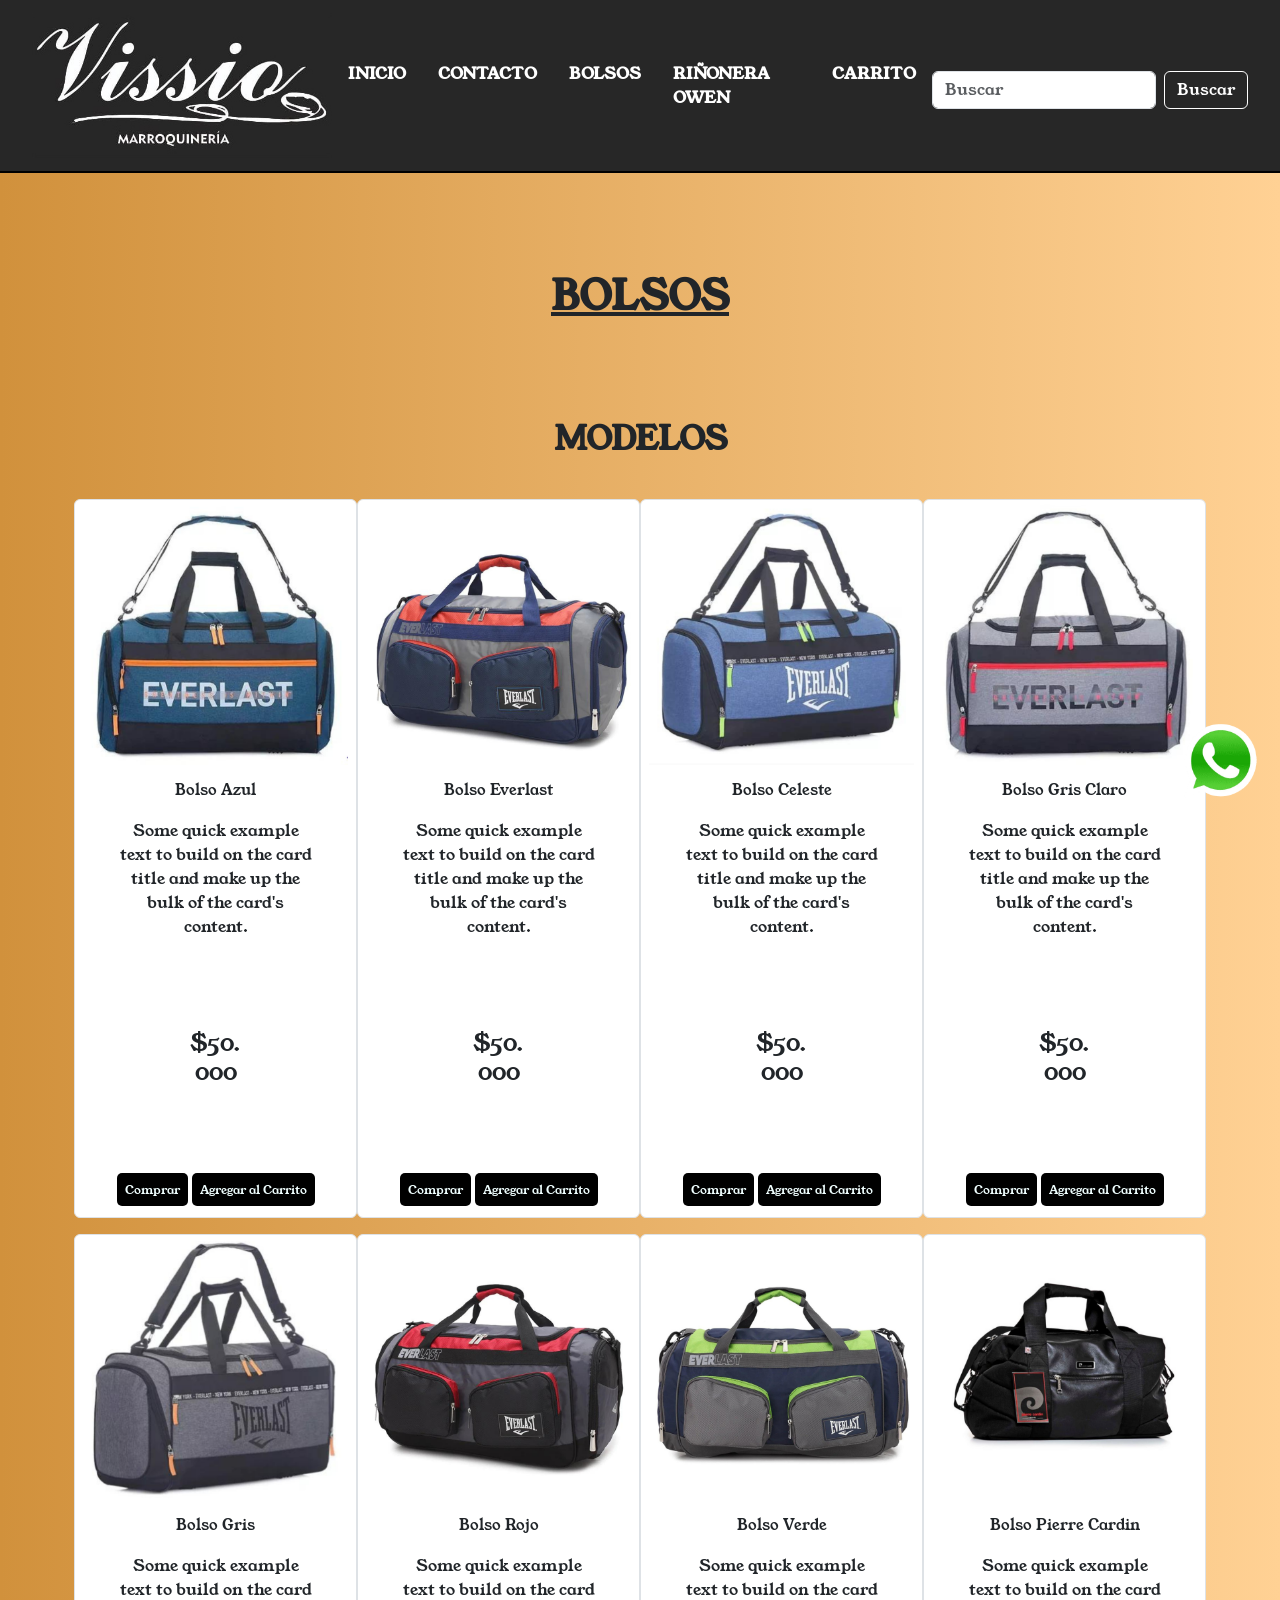
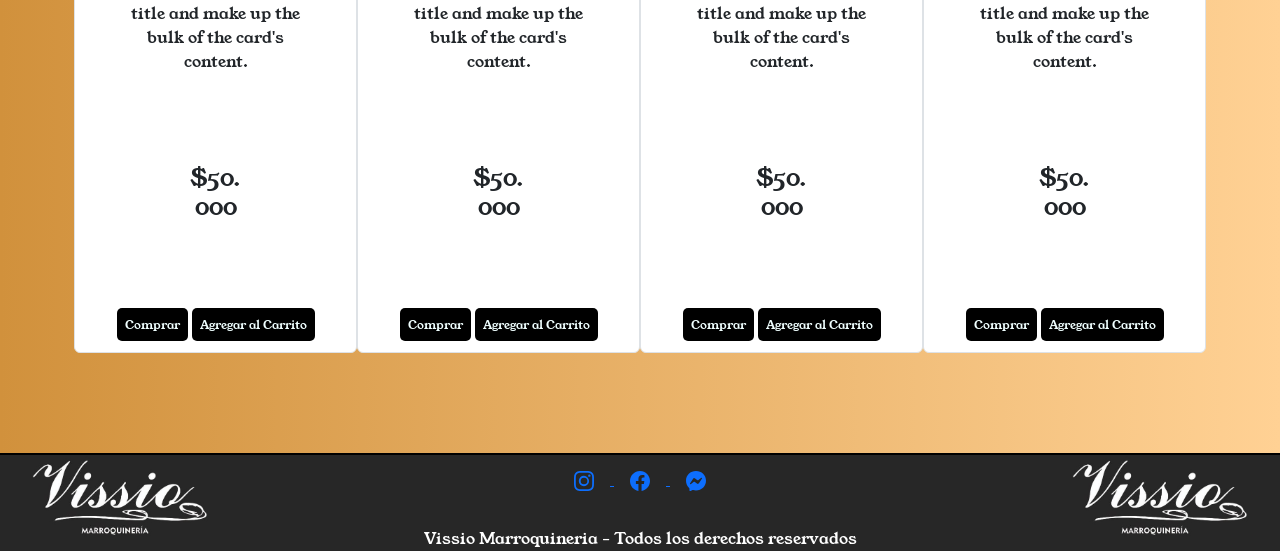
==== html/bolsos.html @ 6b952833 "termine la primera entrega" ====
<!DOCTYPE html>
<html lang="es">

<head>
    <meta charset="UTF-8">
    <meta name="viewport" content="width=device-width, initial-scale=1.0">
    <title>Vissio Marroquineria</title>
    <meta name="description" content="Vissio Marroquineria - Bolsos">
    <meta name="keywords"
        content="local, familiar, viaje, viajar, marroquineria, cuero, simlcuero, valija, valijas, bolso, bolsos, mochila, mochilas">
    <!-- CSS BS -->
    <link href="https://cdn.jsdelivr.net/npm/bootstrap@5.3.2/dist/css/bootstrap.min.css" rel="stylesheet"
        integrity="sha384-T3c6CoIi6uLrA9TneNEoa7RxnatzjcDSCmG1MXxSR1GAsXEV/Dwwykc2MPK8M2HN" crossorigin="anonymous">
    <!-- CSS AOS -->
    <link href="https://unpkg.com/aos@2.3.1/dist/aos.css" rel="stylesheet">
    <!-- Mi CSS -->
    <link rel="stylesheet" href="../css/estilo.css">
</head>

<body>

    <header>

        <!-- NAVBAR BS -->
        <nav class="navbar navbar-expand-lg colornavbar">
            <div class="container-fluid">
                <a class="navbar-brand logo" href="../index.html">
                    <img class="logo" src="../img/vissio.jpg" alt="Foto Logo">
                </a>
                <button class="navbar-toggler colorBurger" type="button" data-bs-toggle="collapse"
                    data-bs-target="#navbarSupportedContent" aria-controls="navbarSupportedContent"
                    aria-expanded="false" aria-label="Toggle navigation">
                    <span class="navbar-toggler-icon"></span>
                </button>
                <div class="collapse navbar-collapse" id="navbarSupportedContent">
                    <ul class="navbar-nav me-auto mb-2 mb-lg-0 formanavbar ms-auto">
                        <li class="nav-item m-2 mt-2">
                            <a class="nav-link botonNavbar" aria-current="page" href="../index.html">Inicio</a>
                        </li>
                        <li class="nav-item m-2 mt-2">
                            <a class="nav-link botonNavbar" href="../html/contacto.html">Contacto</a>
                        </li>
                        <li class="nav-item m-2 mt-2">
                            <a class="nav-link botonNavbar" href="../html/bolsos.html">Bolsos</a>
                        </li>
                        <li class="nav-item m-2 mt-2">
                            <a class="nav-link botonNavbar" href="../html/rinonera-owen.html">Riñonera Owen</a>
                        </li>
                        <li class="nav-item m-2 mt-2">
                            <a class="nav-link botonNavbar" href="../html/carrito.html">Carrito</a>
                        </li>
                    </ul>
                    <form class="d-flex mt-2" role="search">
                        <input class="form-control me-2" type="search" placeholder="Buscar" aria-label="Search">
                        <button class="btn colorBotonBuscar" type="submit">Buscar</button>
                    </form>
                </div>
            </div>
        </nav>

    </header>


    <!-- Modelos BS -->


    <main data-aos="fade-down" data-aos-easing="linear" data-aos-duration="1500">
        <u>
            <h1>Bolsos</h1>
        </u>
        <h2>Modelos</h2>
        <div class="container">
            <div class="row g-3">
                <div class="card col-xl-3 col-md-6 col-sm-12 text-center border">
                    <img src="../img/azul-1.png" class="card-img-top" alt="Bolso Azul">
                    <div class="card-body">
                        <h3 class="card-title">Bolso Azul</h3>
                        <p class="card-text">Some quick example text to build on the card title and make up the bulk of
                            the
                            card's content.</p>

                        <h4>$50.000</h4>
                        <a href="#" class="btn botonComprar p-2">Comprar</a>
                        <a href="#" class="btn botonAgregarAlCarrito p-2">Agregar al Carrito</a>
                    </div>
                </div>

                <div class="card col-xl-3 col-md-6 col-sm-12 text-center border">
                    <img src="../img/bolso-eve-1.png" class="card-img-top" alt="Bolso Everlast">
                    <div class="card-body">
                        <h3 class="card-title">Bolso Everlast</h3>
                        <p class="card-text">Some quick example text to build on the card title and make up the bulk of
                            the
                            card's content.</p>
                        <h4>$50.000</h4>
                        <a href="#" class="btn botonComprar p-2">Comprar</a>
                        <a href="#" class="btn botonAgregarAlCarrito p-2">Agregar al Carrito</a>
                    </div>
                </div>

                <div class="card col-xl-3 col-md-6 col-sm-12 text-center border">
                    <img src="../img/celeste-1.png" class="card-img-top" alt="Bolso Celeste">
                    <div class="card-body">
                        <h3 class="card-title">Bolso Celeste</h3>
                        <p class="card-text">Some quick example text to build on the card title and make up the bulk of
                            the
                            card's content.</p>

                        <h4>$50.000</h4>
                        <a href="#" class="btn botonComprar p-2">Comprar</a>
                        <a href="#" class="btn botonAgregarAlCarrito p-2">Agregar al Carrito</a>
                    </div>
                </div>

                <div class="card col-xl-3 col-md-6 col-sm-12 text-center border">
                    <img src="../img/gris-claro-1.png" class="card-img-top" alt="Bolso Gris Claro">
                    <div class="card-body">
                        <h3 class="card-title">Bolso Gris Claro</h3>
                        <p class="card-text">Some quick example text to build on the card title and make up the bulk of
                            the
                            card's content.</p>

                        <h4>$50.000</h4>
                        <a href="#" class="btn botonComprar p-2">Comprar</a>
                        <a href="#" class="btn botonAgregarAlCarrito p-2">Agregar al Carrito</a>
                    </div>
                </div>

                <div class="card col-xl-3 col-md-6 col-sm-12 text-center border">
                    <img src="../img/gris-1.png" class="card-img-top" alt="Bolso Gris">
                    <div class="card-body">
                        <h3 class="card-title">Bolso Gris</h3>
                        <p class="card-text">Some quick example text to build on the card title and make up the bulk of
                            the
                            card's content.</p>

                        <h4>$50.000</h4>
                        <a href="#" class="btn botonComprar p-2">Comprar</a>
                        <a href="#" class="btn botonAgregarAlCarrito p-2">Agregar al Carrito</a>
                    </div>
                </div>

                <div class="card col-xl-3 col-md-6 col-sm-12 text-center border">
                    <img src="../img/rojo-1.png" class="card-img-top" alt="Bolso Rojo">
                    <div class="card-body">
                        <h3 class="card-title">Bolso Rojo</h3>
                        <p class="card-text">Some quick example text to build on the card title and make up the bulk of
                            the
                            card's content.</p>
                        <h4>$50.000</h4>
                        <a href="#" class="btn botonComprar p-2">Comprar</a>
                        <a href="#" class="btn botonAgregarAlCarrito p-2">Agregar al Carrito</a>
                    </div>
                </div>

                <div class="card col-xl-3 col-md-6 col-sm-12 text-center border">
                    <img src="../img/verde-1.png" class="card-img-top" alt="Bolso Verde">
                    <div class="card-body">
                        <h3 class="card-title">Bolso Verde</h3>
                        <p class="card-text">Some quick example text to build on the card title and make up the bulk of
                            the
                            card's content.</p>
                        <h4>$50.000</h4>
                        <a href="#" class="btn botonComprar p-2">Comprar</a>
                        <a href="#" class="btn botonAgregarAlCarrito p-2">Agregar al Carrito</a>
                    </div>
                </div>
                <div class="card col-xl-3 col-md-6 col-sm-12 text-center border">
                    <img src="../img/bolso-pierre-cardin-1.png" class="card-img-top" alt="Bolso Pierre Cardin">
                    <div class="card-body">
                        <h3 class="card-title">Bolso Pierre Cardin</h3>
                        <p class="card-text">Some quick example text to build on the card title and make up the bulk of
                            the
                            card's content.</p>
                        <h4>$50.000</h4>
                        <a href="#" class="btn botonComprar p-2">Comprar</a>
                        <a href="#" class="btn botonAgregarAlCarrito p-2">Agregar al Carrito</a>
                    </div>
                </div>
            </div>
        </div>
    </main>

    <!-- logo wsp -->

    <a href="https://api.whatsapp.com/send?phone=3513333596&text=Buenos%20Dias!" target="_blank">
        <img class="whats" src="../img/logo-wsp.png" alt="Logo de WhatsApp">
    </a>

    <!-- FOOTER -->

    <footer>
        <div>
            <a href="../index.html">
                <img class="logoFooter" src="../img/vissio.jpg" alt="Foto Logo">
            </a>
        </div>
        <div class="text-center">
            <a class="logoRedes" href="https://www.instagram.com/vissiomarroquineria/?hl=es-la" target="_blank"
                aria-label="instagram"> <svg xmlns="http://www.w3.org/2000/svg" width="20" height="20"
                    fill="currentColor" class="bi bi-instagram m-3 " viewBox="0 0 16 16">
                    <path
                        d="M8 0C5.829 0 5.556.01 4.703.048 3.85.088 3.269.222 2.76.42a3.917 3.917 0 0 0-1.417.923A3.927 3.927 0 0 0 .42 2.76C.222 3.268.087 3.85.048 4.7.01 5.555 0 5.827 0 8.001c0 2.172.01 2.444.048 3.297.04.852.174 1.433.372 1.942.205.526.478.972.923 1.417.444.445.89.719 1.416.923.51.198 1.09.333 1.942.372C5.555 15.99 5.827 16 8 16s2.444-.01 3.298-.048c.851-.04 1.434-.174 1.943-.372a3.916 3.916 0 0 0 1.416-.923c.445-.445.718-.891.923-1.417.197-.509.332-1.09.372-1.942C15.99 10.445 16 10.173 16 8s-.01-2.445-.048-3.299c-.04-.851-.175-1.433-.372-1.941a3.926 3.926 0 0 0-.923-1.417A3.911 3.911 0 0 0 13.24.42c-.51-.198-1.092-.333-1.943-.372C10.443.01 10.172 0 7.998 0h.003zm-.717 1.442h.718c2.136 0 2.389.007 3.232.046.78.035 1.204.166 1.486.275.373.145.64.319.92.599.28.28.453.546.598.92.11.281.24.705.275 1.485.039.843.047 1.096.047 3.231s-.008 2.389-.047 3.232c-.035.78-.166 1.203-.275 1.485a2.47 2.47 0 0 1-.599.919c-.28.28-.546.453-.92.598-.28.11-.704.24-1.485.276-.843.038-1.096.047-3.232.047s-2.39-.009-3.233-.047c-.78-.036-1.203-.166-1.485-.276a2.478 2.478 0 0 1-.92-.598 2.48 2.48 0 0 1-.6-.92c-.109-.281-.24-.705-.275-1.485-.038-.843-.046-1.096-.046-3.233 0-2.136.008-2.388.046-3.231.036-.78.166-1.204.276-1.486.145-.373.319-.64.599-.92.28-.28.546-.453.92-.598.282-.11.705-.24 1.485-.276.738-.034 1.024-.044 2.515-.045v.002zm4.988 1.328a.96.96 0 1 0 0 1.92.96.96 0 0 0 0-1.92zm-4.27 1.122a4.109 4.109 0 1 0 0 8.217 4.109 4.109 0 0 0 0-8.217zm0 1.441a2.667 2.667 0 1 1 0 5.334 2.667 2.667 0 0 1 0-5.334" />
                </svg>
            </a>
            <a class="logoRedes" href="https://www.facebook.com/vissiomarroquineria" target="_blank"
                aria-label="facebook"><svg xmlns="http://www.w3.org/2000/svg" width="20" height="20" fill="currentColor"
                    class="bi bi-facebook m-3" viewBox="0 0 16 16">
                    <path
                        d="M16 8.049c0-4.446-3.582-8.05-8-8.05C3.58 0-.002 3.603-.002 8.05c0 4.017 2.926 7.347 6.75 7.951v-5.625h-2.03V8.05H6.75V6.275c0-2.017 1.195-3.131 3.022-3.131.876 0 1.791.157 1.791.157v1.98h-1.009c-.993 0-1.303.621-1.303 1.258v1.51h2.218l-.354 2.326H9.25V16c3.824-.604 6.75-3.934 6.75-7.951" />
                </svg>
            </a>
            <a class="logoRedes" href="https://www.facebook.com/vissiomarroquineria" target="_blank"
                aria-label="facebook"><svg xmlns="http://www.w3.org/2000/svg" width="20" height="20" fill="currentColor"
                    class="bi bi-messenger m-3" viewBox="0 0 16 16">
                    <path
                        d="M0 7.76C0 3.301 3.493 0 8 0s8 3.301 8 7.76-3.493 7.76-8 7.76c-.81 0-1.586-.107-2.316-.307a.639.639 0 0 0-.427.03l-1.588.702a.64.64 0 0 1-.898-.566l-.044-1.423a.639.639 0 0 0-.215-.456C.956 12.108 0 10.092 0 7.76m5.546-1.459-2.35 3.728c-.225.358.214.761.551.506l2.525-1.916a.48.48 0 0 1 .578-.002l1.869 1.402a1.2 1.2 0 0 0 1.735-.32l2.35-3.728c.226-.358-.214-.761-.551-.506L9.728 7.381a.48.48 0 0 1-.578.002L7.281 5.98a1.2 1.2 0 0 0-1.735.32z" />
                </svg>
            </a>
            <a href="../index.html">
                <img class="logoFooterderecha" src="../img/vissio.jpg" alt="Foto Logo">
            </a>
            <p class="colorParrafoFooter">Vissio Marroquineria - Todos los derechos reservados</p>
        </div>
    </footer>
    <!-- JS BS -->

    <script src="https://cdn.jsdelivr.net/npm/bootstrap@5.3.2/dist/js/bootstrap.bundle.min.js"
        integrity="sha384-C6RzsynM9kWDrMNeT87bh95OGNyZPhcTNXj1NW7RuBCsyN/o0jlpcV8Qyq46cDfL"
        crossorigin="anonymous"></script>
    <!-- JS AOS -->
    <script src="https://unpkg.com/aos@2.3.1/dist/aos.js"></script>
    <script>
        AOS.init();
    </script>
</body>

</html>
---- css/estilo.css ----
@charset "UTF-8";
@import url("https://fonts.googleapis.com/css2?family=Roboto:wght@100&family=Young+Serif&display=swap");
* {
  margin: 0;
  padding: 0;
}

/* Body */
body {
  font-family: "Young Serif", serif;
  background-image: linear-gradient(to right, #D1913C, #FFD194);
}

.textoQuienesSomos {
  margin: 50px;
}

/* header */
header {
  /* border-top: 10px solid black; */
  border-bottom: 2px solid black;
  /* border-left: 10px solid black;
  border-right: 10px solid black; */
}

.logo {
  width: 300px;
  margin: 10px;
  margin-bottom: 0px;
  margin-top: 0px;
}

.colornavbar {
  background-color: #272727;
}

.banner {
  width: 90%;
  border-radius: 5px;
  border: 2px solid black;
}

nav ul li {
  list-style: none;
  display: inline-block;
}

.colorBurger {
  background-color: white;
}

.colorFondoBolsos {
  background-color: #272727;
}

.colorFuentesBolsos:hover {
  background-color: rgba(232, 116, 14, 0.898);
  color: #272727 !important;
  font-weight: bold;
}

.botonNavbar {
  text-decoration: none;
  text-transform: uppercase;
  font-weight: bold;
  color: white !important;
  transition: all 1s !important;
}
.botonNavbar:hover {
  background-color: rgb(24, 22, 22);
  color: azure !important;
  font-weight: bold;
  border-radius: 5px;
  font-size: 20px;
}

.logo:hover {
  background-color: #272727 !important;
}

.colorBotonBuscar {
  color: white;
  border-color: white;
  margin-right: 20px;
  transition: all 0.4s !important;
}
.colorBotonBuscar:hover {
  background-color: rgb(24, 22, 22);
  color: azure !important;
  font-weight: bold;
  border-color: white;
  font-size: 20px;
}

h1, h2 {
  text-align: center;
  margin-top: 100px !important;
  margin-bottom: 40px;
  text-transform: uppercase;
  font-weight: bold;
}

h3 {
  text-align: center;
  margin-top: 100px;
  margin-bottom: 100px;
}

p {
  margin: 20px;
}

h4 {
  text-align: center;
  margin: 90px;
}

/* carousel */
.tamLogo {
  width: 50%;
  border: black solid 2px;
  border-radius: 4px;
}

.carouselRiñonera {
  border: black solid 2px;
  border-radius: 2px;
}

.colorLineasCarousel {
  color: red;
}

.textoDescripcion {
  text-align: center;
}

.colorFlecha {
  background-color: #272727;
}

/* Bolsos */
.margenBolsos {
  margin: 20px;
}

.margenCupon {
  text-align: center;
}

.margenTotal {
  display: inline-block;
  margin: auto;
  align-items: center;
  justify-content: center;
}

.card-title {
  font-size: 15px;
  margin: 0;
}

/* contacto */
.bordeContacto {
  text-align: center;
  border: solid 1px black;
  background-color: white;
  border-radius: 3px;
  font-size: 20px;
}

.h2Contacto {
  margin: 50px;
  border: solid 1px black;
  border-radius: 3px;
  background-color: white;
  width: 500px;
}

.formContacto {
  margin: 200px !important;
}

.mapa {
  display: block;
  margin: auto;
  margin-top: 100px;
}

.botonComprar {
  background-color: black;
  color: azure;
  border: none;
  padding: 10px 15px;
  border-radius: 5px;
  font-size: 12px;
  cursor: pointer;
  margin-top: 10px;
  display: inline;
}
.botonComprar:hover {
  background-color: rgb(24, 22, 22);
  color: azure !important;
}

.botonAgregarAlCarrito {
  background-color: black;
  color: azure;
  border: none;
  padding: 10px 15px;
  border-radius: 5px;
  font-size: 12px;
  cursor: pointer;
  margin-top: 10px;
  display: inline;
}
.botonAgregarAlCarrito:hover {
  background-color: rgb(24, 22, 22);
  color: azure !important;
}

.botonContacto {
  background-color: black;
  color: azure;
  border: none;
  padding: 10px 15px;
  border-radius: 5px;
  font-size: 12px;
  cursor: pointer;
  margin-top: 10px;
  display: inline;
  display: inline-block;
  margin: auto;
  align-items: center;
  justify-content: center;
  width: 100px;
  font-size: 20px;
}
.botonContacto:hover {
  background-color: rgb(24, 22, 22);
  color: azure !important;
}

.botonComprarGrande {
  background-color: black;
  color: azure;
  border: none;
  padding: 10px 15px;
  border-radius: 5px;
  font-size: 12px;
  cursor: pointer;
  margin-top: 10px;
  display: inline;
  display: inline-block;
  margin: auto;
  align-items: center;
  justify-content: center;
  width: 25px 20px;
  font-size: large;
}
.botonComprarGrande:hover {
  background-color: rgb(24, 22, 22);
  color: azure !important;
}

.centrarComprarGrande {
  display: flex;
  align-items: center;
  justify-content: center;
}

/* footer */
footer {
  border-top: 2px solid black;
  background-color: #272727;
  margin-top: 100px;
}

.colorParrafoFooter {
  color: white !important;
  margin-bottom: 0px;
}

.logoFooter {
  width: 180px;
  float: left;
  margin-left: 30px;
}

.logoFooterderecha {
  width: 180px;
  float: right;
  margin-right: 30px;
}

.whats {
  width: 80px;
  position: fixed;
  bottom: 100px;
  right: 20px;
  transition: width 0.4s;
}
.whats:hover {
  width: 90px;
}

/*# sourceMappingURL=estilo.css.map */
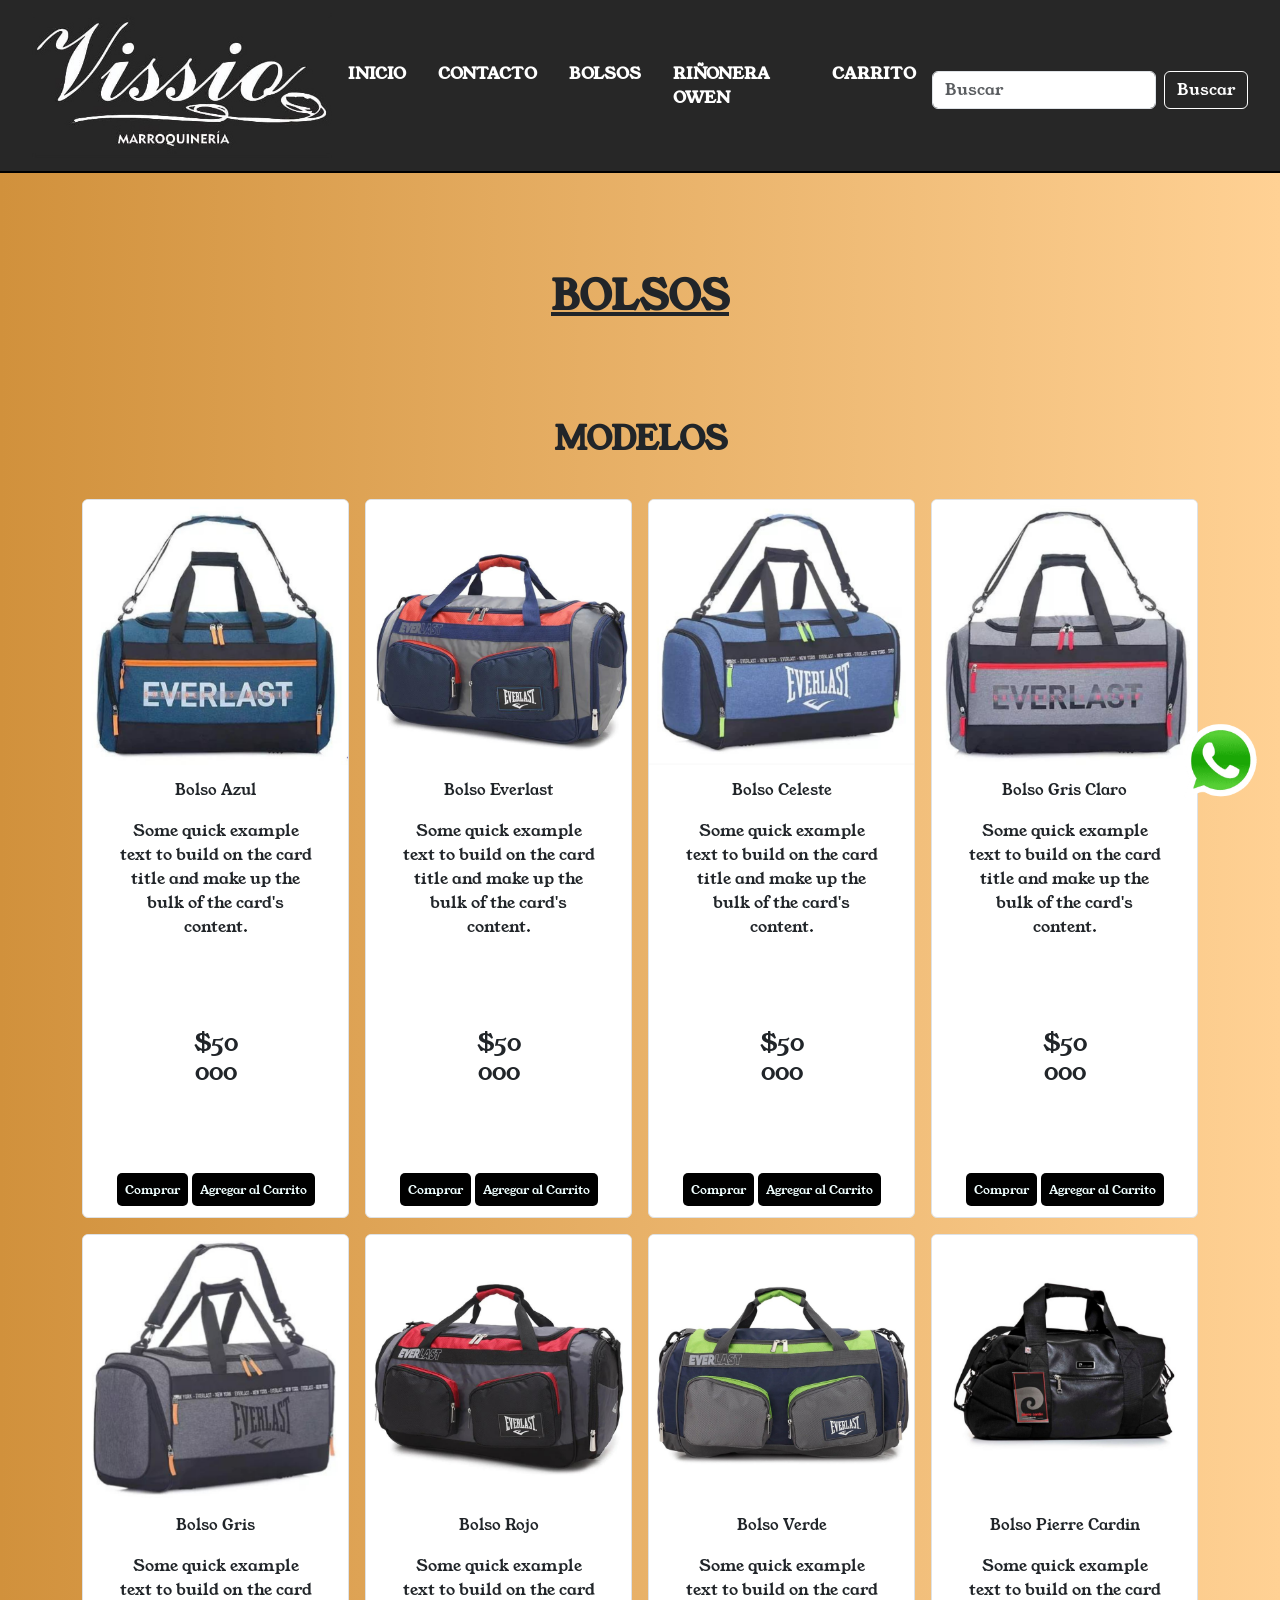
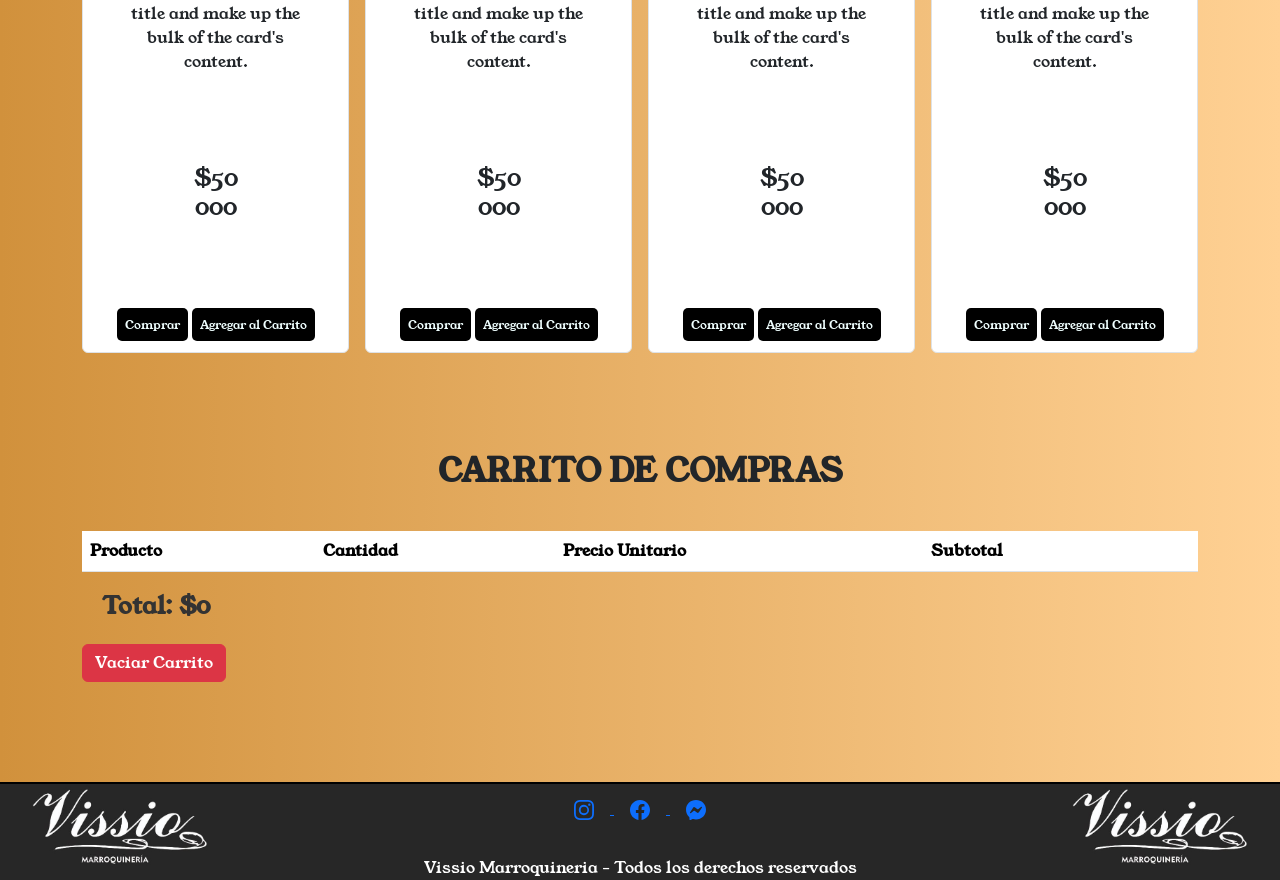
==== commit 37dfac19: "terminamos la tercer preentrega" ====
--- a/html/bolsos.html
+++ b/html/bolsos.html
@@ -70,115 +70,162 @@
         </u>
         <h2>Modelos</h2>
         <div class="container">
-            <div class="row g-3">
-                <div class="card col-xl-3 col-md-6 col-sm-12 text-center border">
-                    <img src="../img/azul-1.png" class="card-img-top" alt="Bolso Azul">
-                    <div class="card-body">
-                        <h3 class="card-title">Bolso Azul</h3>
-                        <p class="card-text">Some quick example text to build on the card title and make up the bulk of
-                            the
-                            card's content.</p>
-
-                        <h4>$50.000</h4>
-                        <a href="#" class="btn botonComprar p-2">Comprar</a>
-                        <a href="#" class="btn botonAgregarAlCarrito p-2">Agregar al Carrito</a>
-                    </div>
-                </div>
-
-                <div class="card col-xl-3 col-md-6 col-sm-12 text-center border">
-                    <img src="../img/bolso-eve-1.png" class="card-img-top" alt="Bolso Everlast">
-                    <div class="card-body">
-                        <h3 class="card-title">Bolso Everlast</h3>
-                        <p class="card-text">Some quick example text to build on the card title and make up the bulk of
-                            the
-                            card's content.</p>
-                        <h4>$50.000</h4>
-                        <a href="#" class="btn botonComprar p-2">Comprar</a>
-                        <a href="#" class="btn botonAgregarAlCarrito p-2">Agregar al Carrito</a>
-                    </div>
-                </div>
-
-                <div class="card col-xl-3 col-md-6 col-sm-12 text-center border">
-                    <img src="../img/celeste-1.png" class="card-img-top" alt="Bolso Celeste">
-                    <div class="card-body">
-                        <h3 class="card-title">Bolso Celeste</h3>
-                        <p class="card-text">Some quick example text to build on the card title and make up the bulk of
-                            the
-                            card's content.</p>
-
-                        <h4>$50.000</h4>
-                        <a href="#" class="btn botonComprar p-2">Comprar</a>
-                        <a href="#" class="btn botonAgregarAlCarrito p-2">Agregar al Carrito</a>
-                    </div>
-                </div>
-
-                <div class="card col-xl-3 col-md-6 col-sm-12 text-center border">
-                    <img src="../img/gris-claro-1.png" class="card-img-top" alt="Bolso Gris Claro">
-                    <div class="card-body">
-                        <h3 class="card-title">Bolso Gris Claro</h3>
-                        <p class="card-text">Some quick example text to build on the card title and make up the bulk of
-                            the
-                            card's content.</p>
-
-                        <h4>$50.000</h4>
-                        <a href="#" class="btn botonComprar p-2">Comprar</a>
-                        <a href="#" class="btn botonAgregarAlCarrito p-2">Agregar al Carrito</a>
-                    </div>
-                </div>
-
-                <div class="card col-xl-3 col-md-6 col-sm-12 text-center border">
-                    <img src="../img/gris-1.png" class="card-img-top" alt="Bolso Gris">
-                    <div class="card-body">
-                        <h3 class="card-title">Bolso Gris</h3>
-                        <p class="card-text">Some quick example text to build on the card title and make up the bulk of
-                            the
-                            card's content.</p>
-
-                        <h4>$50.000</h4>
-                        <a href="#" class="btn botonComprar p-2">Comprar</a>
-                        <a href="#" class="btn botonAgregarAlCarrito p-2">Agregar al Carrito</a>
-                    </div>
-                </div>
-
-                <div class="card col-xl-3 col-md-6 col-sm-12 text-center border">
-                    <img src="../img/rojo-1.png" class="card-img-top" alt="Bolso Rojo">
-                    <div class="card-body">
-                        <h3 class="card-title">Bolso Rojo</h3>
-                        <p class="card-text">Some quick example text to build on the card title and make up the bulk of
-                            the
-                            card's content.</p>
-                        <h4>$50.000</h4>
-                        <a href="#" class="btn botonComprar p-2">Comprar</a>
-                        <a href="#" class="btn botonAgregarAlCarrito p-2">Agregar al Carrito</a>
-                    </div>
-                </div>
-
-                <div class="card col-xl-3 col-md-6 col-sm-12 text-center border">
-                    <img src="../img/verde-1.png" class="card-img-top" alt="Bolso Verde">
-                    <div class="card-body">
-                        <h3 class="card-title">Bolso Verde</h3>
-                        <p class="card-text">Some quick example text to build on the card title and make up the bulk of
-                            the
-                            card's content.</p>
-                        <h4>$50.000</h4>
-                        <a href="#" class="btn botonComprar p-2">Comprar</a>
-                        <a href="#" class="btn botonAgregarAlCarrito p-2">Agregar al Carrito</a>
-                    </div>
-                </div>
-                <div class="card col-xl-3 col-md-6 col-sm-12 text-center border">
-                    <img src="../img/bolso-pierre-cardin-1.png" class="card-img-top" alt="Bolso Pierre Cardin">
-                    <div class="card-body">
-                        <h3 class="card-title">Bolso Pierre Cardin</h3>
-                        <p class="card-text">Some quick example text to build on the card title and make up the bulk of
-                            the
-                            card's content.</p>
-                        <h4>$50.000</h4>
-                        <a href="#" class="btn botonComprar p-2">Comprar</a>
-                        <a href="#" class="btn botonAgregarAlCarrito p-2">Agregar al Carrito</a>
+            <div class="row row-cols-1 row-cols-md-2 row-cols-xl-4 g-3">
+                <div class="col text-center">
+                    <div class="card border">
+                        <img src="../img/azul-1.png" class="card-img-top" alt="Bolso Azul">
+                        <div class="card-body">
+                            <h3 class="card-title">Bolso Azul</h3>
+                            <p class="card-text">Some quick example text to build on the card title and make up the bulk
+                                of
+                                the
+                                card's content.</p>
+
+                            <h4>$50000</h4>
+                            <a href="#" class="btn botonComprar p-2">Comprar</a>
+                            <a href="#" class="btn botonAgregarAlCarrito p-2">Agregar al Carrito</a>
+                        </div>
+                    </div>
+                </div>
+
+                <div class="col text-center">
+                    <div class="card border">
+                        <img src="../img/bolso-eve-1.png" class="card-img-top" alt="Bolso Everlast">
+                        <div class="card-body">
+                            <h3 class="card-title">Bolso Everlast</h3>
+                            <p class="card-text">Some quick example text to build on the card title and make up the bulk
+                                of
+                                the
+                                card's content.</p>
+                            <h4>$50000</h4>
+                            <a href="#" class="btn botonComprar p-2">Comprar</a>
+                            <a href="#" class="btn botonAgregarAlCarrito p-2">Agregar al Carrito</a>
+                        </div>
+                    </div>
+                </div>
+
+                <div class="col text-center">
+                    <div class="card border">
+                        <img src="../img/celeste-1.png" class="card-img-top" alt="Bolso Celeste">
+                        <div class="card-body">
+                            <h3 class="card-title">Bolso Celeste</h3>
+                            <p class="card-text">Some quick example text to build on the card title and make up the bulk
+                                of
+                                the
+                                card's content.</p>
+
+                            <h4>$50000</h4>
+                            <a href="#" class="btn botonComprar p-2">Comprar</a>
+                            <a href="#" class="btn botonAgregarAlCarrito p-2">Agregar al Carrito</a>
+                        </div>
+                    </div>
+                </div>
+
+                <div class="col text-center">
+                    <div class="card border">
+                        <img src="../img/gris-claro-1.png" class="card-img-top" alt="Bolso Gris Claro">
+                        <div class="card-body">
+                            <h3 class="card-title">Bolso Gris Claro</h3>
+                            <p class="card-text">Some quick example text to build on the card title and make up the bulk
+                                of
+                                the
+                                card's content.</p>
+
+                            <h4>$50000</h4>
+                            <a href="#" class="btn botonComprar p-2">Comprar</a>
+                            <a href="#" class="btn botonAgregarAlCarrito p-2">Agregar al Carrito</a>
+                        </div>
+                    </div>
+                </div>
+
+                <div class="col text-center">
+                    <div class="card border">
+                        <img src="../img/gris-1.png" class="card-img-top" alt="Bolso Gris">
+                        <div class="card-body">
+                            <h3 class="card-title">Bolso Gris</h3>
+                            <p class="card-text">Some quick example text to build on the card title and make up the bulk
+                                of
+                                the
+                                card's content.</p>
+
+                            <h4>$50000</h4>
+                            <a href="#" class="btn botonComprar p-2">Comprar</a>
+                            <a href="#" class="btn botonAgregarAlCarrito p-2">Agregar al Carrito</a>
+                        </div>
+                    </div>
+                </div>
+
+                <div class="col text-center">
+                    <div class="card border">
+                        <img src="../img/rojo-1.png" class="card-img-top" alt="Bolso Rojo">
+                        <div class="card-body">
+                            <h3 class="card-title">Bolso Rojo</h3>
+                            <p class="card-text">Some quick example text to build on the card title and make up the bulk
+                                of
+                                the
+                                card's content.</p>
+                            <h4>$50000</h4>
+                            <a href="#" class="btn botonComprar p-2">Comprar</a>
+                            <a href="#" class="btn botonAgregarAlCarrito p-2">Agregar al Carrito</a>
+                        </div>
+                    </div>
+                </div>
+
+                <div class="col text-center">
+                    <div class="card border">
+                        <img src="../img/verde-1.png" class="card-img-top" alt="Bolso Verde">
+                        <div class="card-body">
+                            <h3 class="card-title">Bolso Verde</h3>
+                            <p class="card-text">Some quick example text to build on the card title and make up the bulk
+                                of
+                                the
+                                card's content.</p>
+                            <h4>$50000</h4>
+                            <a href="#" class="btn botonComprar p-2">Comprar</a>
+                            <a href="#" class="btn botonAgregarAlCarrito p-2">Agregar al Carrito</a>
+                        </div>
+                    </div>
+                </div>
+
+                <div class="col text-center">
+                    <div class="card border">
+                        <img src="../img/bolso-pierre-cardin-1.png" class="card-img-top" alt="Bolso Pierre Cardin">
+                        <div class="card-body">
+                            <h3 class="card-title">Bolso Pierre Cardin</h3>
+                            <p class="card-text">Some quick example text to build on the card title and make up the bulk
+                                of
+                                the
+                                card's content.</p>
+                            <h4>$50000</h4>
+                            <a href="#" class="btn botonComprar p-2">Comprar</a>
+                            <a href="#" class="btn botonAgregarAlCarrito p-2">Agregar al Carrito</a>
+                        </div>
                     </div>
                 </div>
             </div>
         </div>
+        <div id="carrito" class="container mt-4">
+            <h2 class="tituloCarrito">Carrito de Compras</h2>
+            <table class="table">
+                <thead>
+                    <tr>
+                        <th>Producto</th>
+                        <th>Cantidad</th>
+                        <th>Precio Unitario</th>
+                        <th>Subtotal</th>
+                        <th></th>
+                    </tr>
+                </thead>
+                <tbody id="lista-carrito">
+                    <!-- Aquí se agregarán los productos del carrito -->
+                </tbody>
+            </table>
+            <p id="total" class="mt-3" style="font-size: 24px; color: #333; font-weight: bold;">Total: $0</p>
+            <button id="vaciar-carrito" class="btn btn-danger">Vaciar Carrito</button>
+        </div>
+
+        
+
     </main>
 
     <!-- logo wsp -->
@@ -233,6 +280,7 @@
     <script>
         AOS.init();
     </script>
+    <script src="../js/carrito.js"></script>
 </body>
 
 </html>
